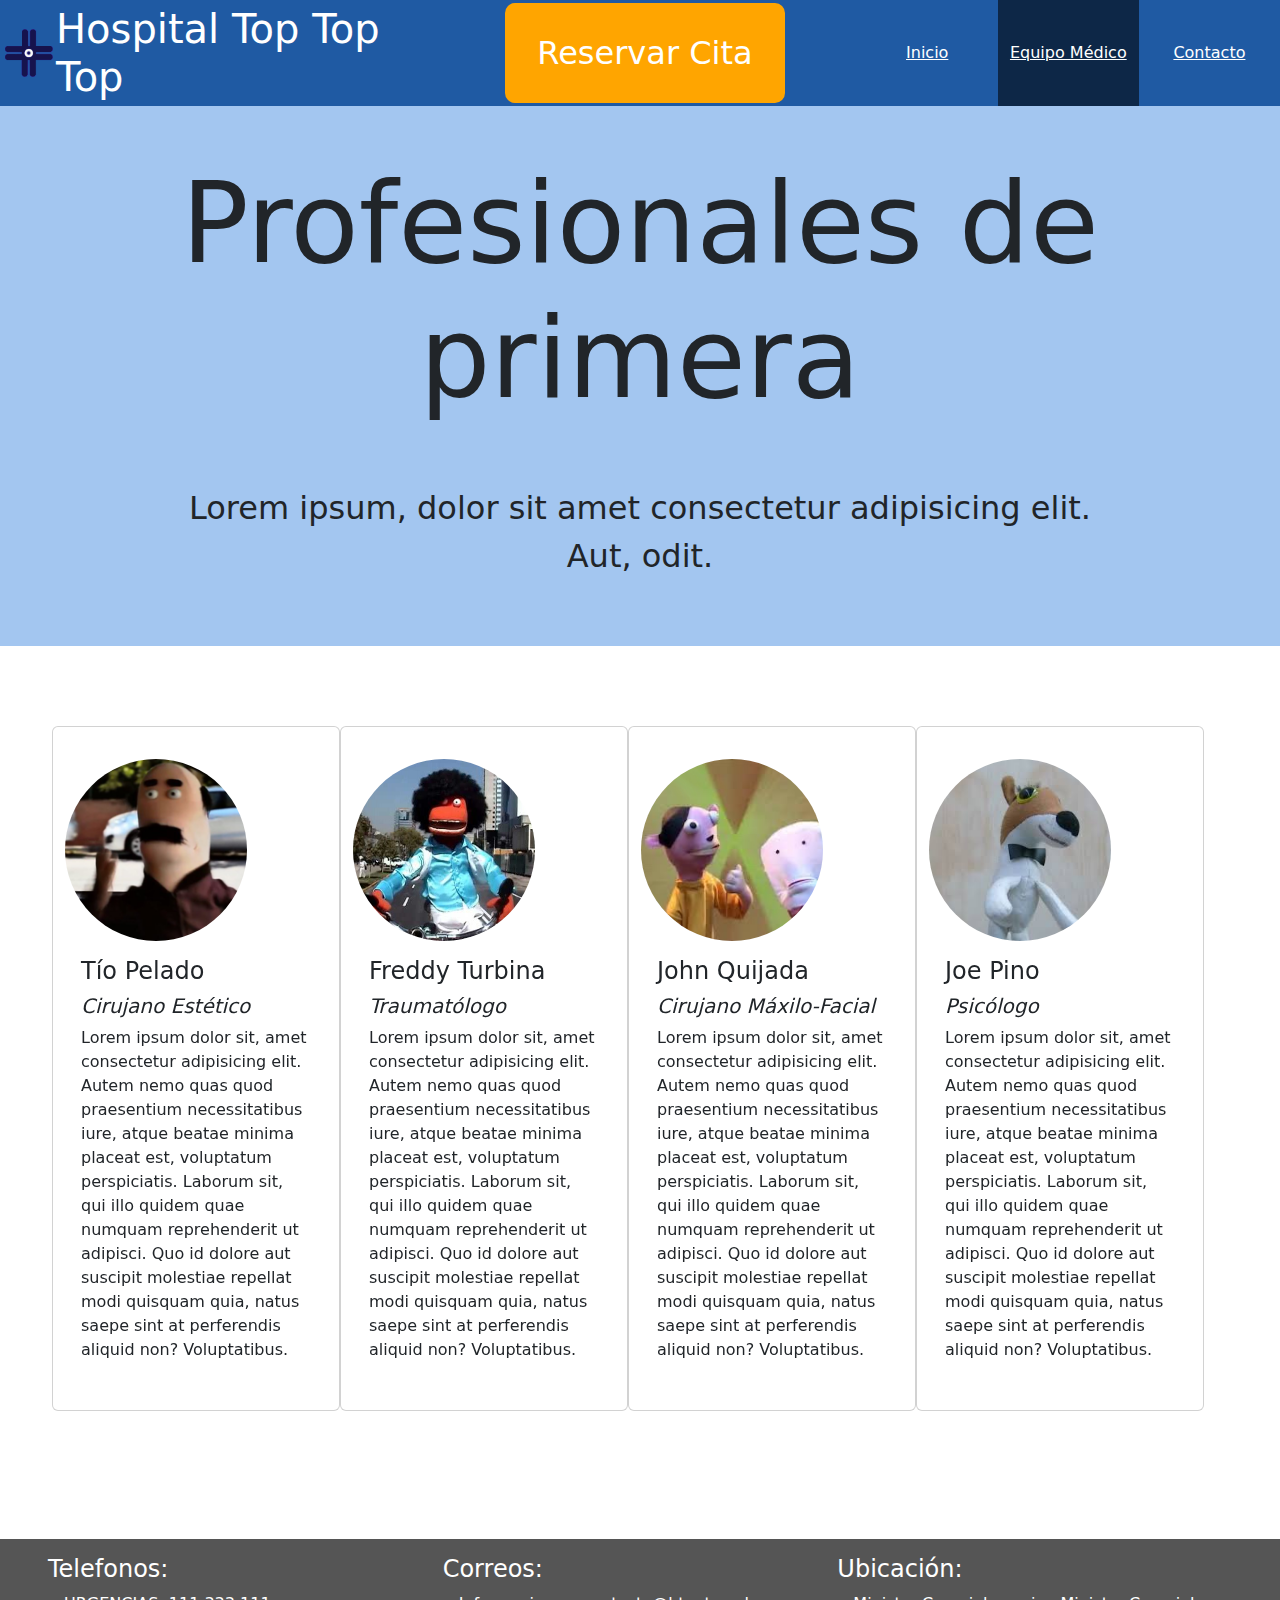
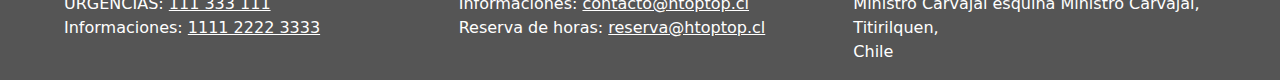
==== about.html @ 40d40662 "init commit" ====
<!DOCTYPE html>
<html lang="es">
  <head>
    <meta charset="UTF-8" />
    <meta name="viewport" content="width=device-width, initial-scale=1.0" />
    <title>Hospital Top Top | Contacto</title>
    <link rel="stylesheet" href="assets/css/main.css" />
  </head>
  <body>
    <header class="header">
      <div class="header__logo">
        <img
          class="header__logo__img"
          src="assets/img/logo.png"
          alt="Logo del Hospital"
        />
        <h1 class="header__logo__text">Hospital Top Top Top</h1>
      </div>
      <div class="header__btn">
        <button class="header__btn__item">Reservar Cita</button>
      </div>
      <nav class="header__nav">
        <a class="header__nav__link" href="index.html">Inicio</a>
        <a class="header__nav__link --current" href="about.html"
          >Equipo Médico</a
        >
        <a class="header__nav__link" href="contact.html">Contacto</a>
      </nav>
    </header>
    <section class="showcase">
      <h1 class="showcase__title">Profesionales de primera</h1>
      <p class="showcase__subtitle">
        Lorem ipsum, dolor sit amet consectetur adipisicing elit. Aut, odit.
      </p>
    </section>

    <section class="team__section">
      <div class="row">
        <div class="card doctor" style="width: 18rem">
          <img src="assets/img/doctor1.png" class="doctor__img" alt="..." />
          <div class="card-body">
            <h4 class="card-title">Tío Pelado</h4>
            <h5 class="doctor__job">Cirujano Estético</h5>
            <p class="card-text">
              Lorem ipsum dolor sit, amet consectetur adipisicing elit. Autem
              nemo quas quod praesentium necessitatibus iure, atque beatae
              minima placeat est, voluptatum perspiciatis. Laborum sit, qui illo
              quidem quae numquam reprehenderit ut adipisci. Quo id dolore aut
              suscipit molestiae repellat modi quisquam quia, natus saepe sint
              at perferendis aliquid non? Voluptatibus.
            </p>
          </div>
        </div>

        <div class="card doctor" style="width: 18rem">
          <img
            src="assets/img/doctor2.jpg"
            class="doctor__img"
            alt="Foto Traumatólogo"
          />
          <div class="card-body">
            <h4 class="card-title">Freddy Turbina</h4>
            <h5 class="doctor__job">Traumatólogo</h5>
            <p class="card-text">
              Lorem ipsum dolor sit, amet consectetur adipisicing elit. Autem
              nemo quas quod praesentium necessitatibus iure, atque beatae
              minima placeat est, voluptatum perspiciatis. Laborum sit, qui illo
              quidem quae numquam reprehenderit ut adipisci. Quo id dolore aut
              suscipit molestiae repellat modi quisquam quia, natus saepe sint
              at perferendis aliquid non? Voluptatibus.
            </p>
          </div>
        </div>

        <div class="card doctor" style="width: 18rem">
          <img
            src="assets/img/doctor3.jpg"
            class="doctor__img"
            alt="Foto Odontólogo"
          />
          <div class="card-body">
            <h4 class="card-title">John Quijada</h4>
            <h5 class="doctor__job">Cirujano Máxilo-Facial</h5>
            <p class="card-text">
              Lorem ipsum dolor sit, amet consectetur adipisicing elit. Autem
              nemo quas quod praesentium necessitatibus iure, atque beatae
              minima placeat est, voluptatum perspiciatis. Laborum sit, qui illo
              quidem quae numquam reprehenderit ut adipisci. Quo id dolore aut
              suscipit molestiae repellat modi quisquam quia, natus saepe sint
              at perferendis aliquid non? Voluptatibus.
            </p>
          </div>
        </div>

        <div class="card doctor" style="width: 18rem">
          <img
            src="assets/img/doctor4.jpg"
            class="doctor__img"
            alt="assets/img/doctor4.jpg"
          />
          <div class="card-body">
            <h4 class="card-title">Joe Pino</h4>
            <h5 class="doctor__job">Psicólogo</h5>
            <p class="card-text">
              Lorem ipsum dolor sit, amet consectetur adipisicing elit. Autem
              nemo quas quod praesentium necessitatibus iure, atque beatae
              minima placeat est, voluptatum perspiciatis. Laborum sit, qui illo
              quidem quae numquam reprehenderit ut adipisci. Quo id dolore aut
              suscipit molestiae repellat modi quisquam quia, natus saepe sint
              at perferendis aliquid non? Voluptatibus.
            </p>
          </div>
        </div>
      </div>
    </section>
    <footer class="footer">
      <div class="footer__section">
        <h3 class="footer__section__title">Telefonos:</h3>
        <ul class="footer__section__details">
          <li class="footer__section__details__item">
            URGENCIAS: <a href="">111 333 111</a>
          </li>
          <li class="footer__section__details__item">
            Informaciones: <a href="">1111 2222 3333</a>
          </li>
        </ul>
      </div>
      <div class="footer__section">
        <h3 class="footer__section__title">Correos:</h3>
        <ul class="footer__section__details">
          <li class="footer__section__details__item">
            Informaciones: <a href="">contacto@htoptop.cl</a>
          </li>
          <li class="footer__section__details__item">
            Reserva de horas: <a href="">reserva@htoptop.cl</a>
          </li>
        </ul>
      </div>
      <div class="footer__section">
        <h3 class="footer__section__title">Ubicación:</h3>
        <ul class="footer__section__details">
          <li class="footer__section__details__item">
            Ministro Carvajal esquina Ministro Carvajal,
          </li>
          <li class="footer__section__details__item">Titirilquen,</li>
          <li class="footer__section__details__item">Chile</li>
        </ul>
      </div>
    </footer>
  </body>
</html>
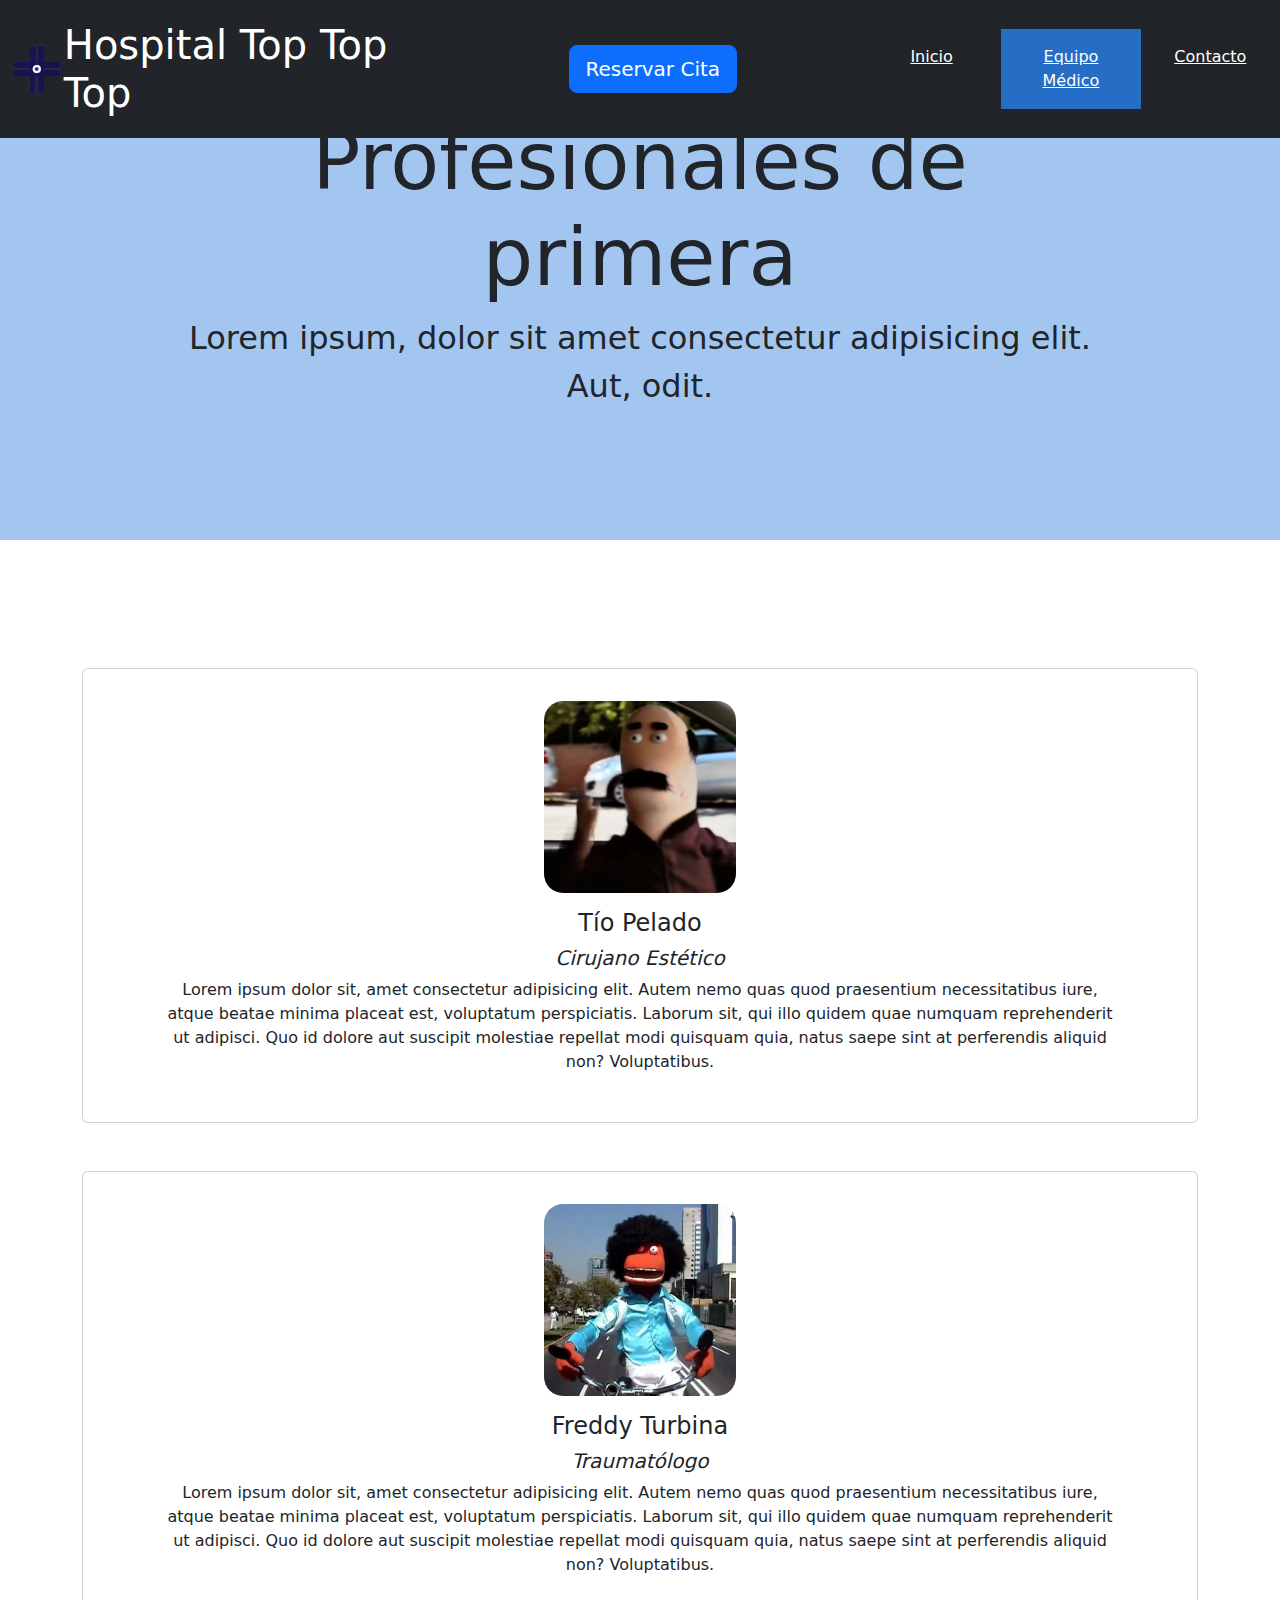
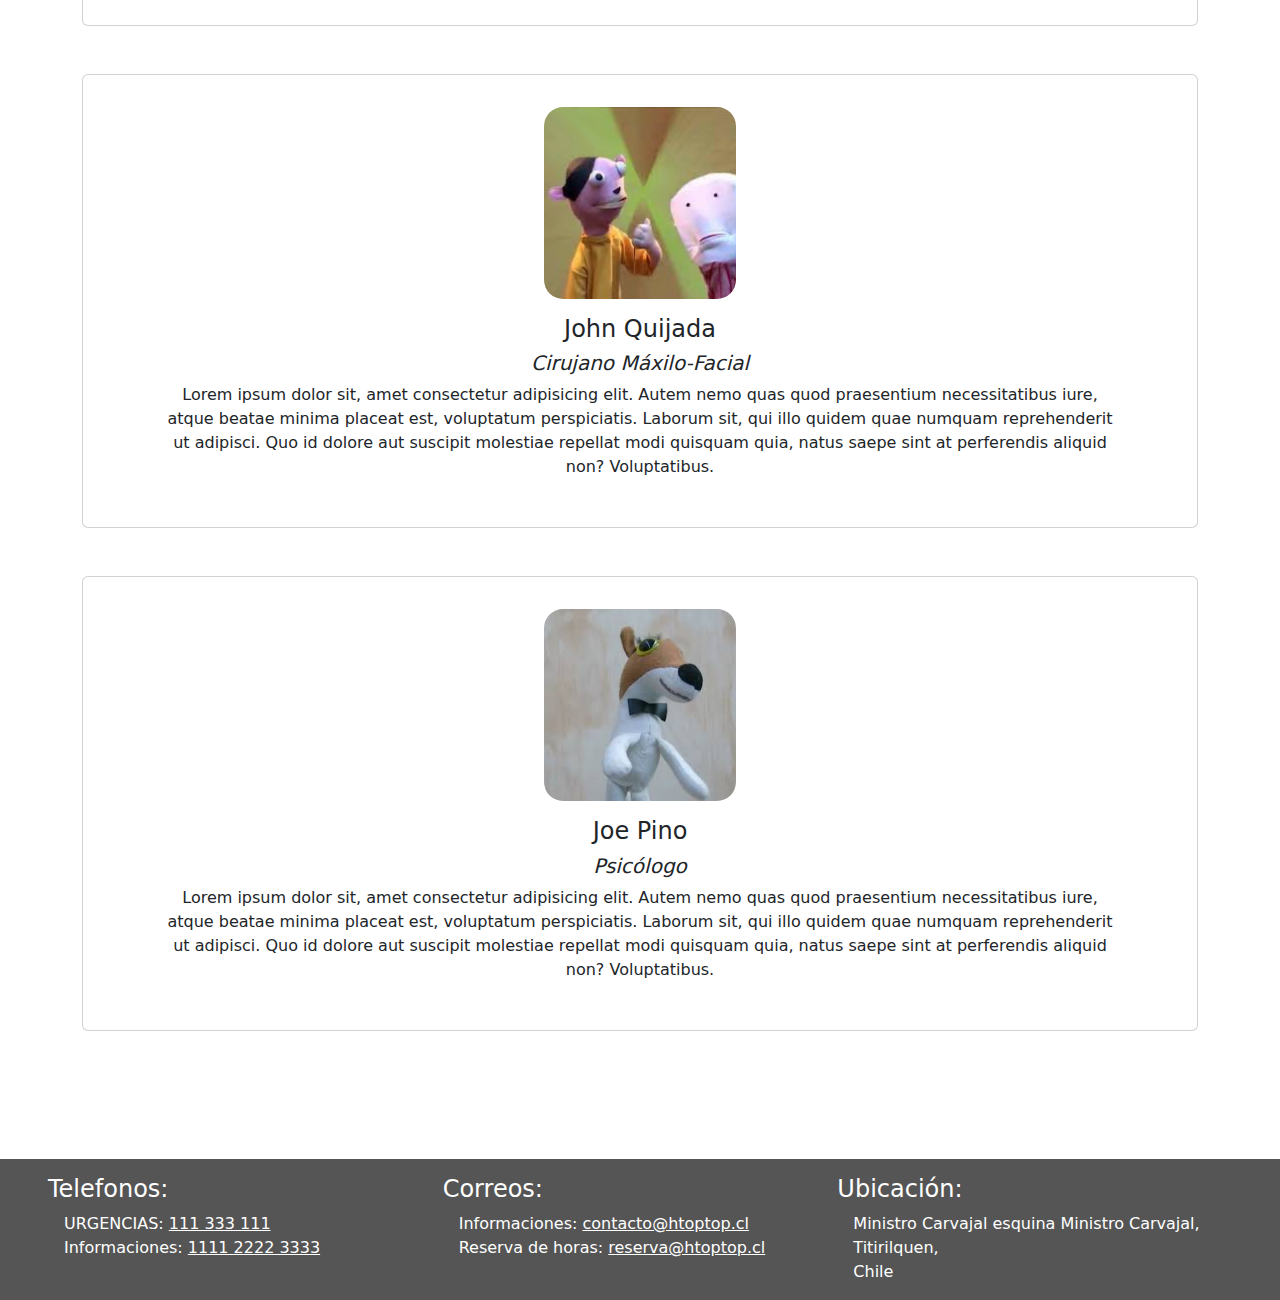
==== commit 07f4b6ee: "2nd commit" ====
--- a/about.html
+++ b/about.html
@@ -7,7 +7,7 @@
     <link rel="stylesheet" href="assets/css/main.css" />
   </head>
   <body>
-    <header class="header">
+    <header class="navbar fixed-top navbar-light bg-dark">
       <div class="header__logo">
         <img
           class="header__logo__img"
@@ -17,7 +17,7 @@
         <h1 class="header__logo__text">Hospital Top Top Top</h1>
       </div>
       <div class="header__btn">
-        <button class="header__btn__item">Reservar Cita</button>
+        <button class="btn btn-primary btn-lg">Reservar Cita</button>
       </div>
       <nav class="header__nav">
         <a class="header__nav__link" href="index.html">Inicio</a>
@@ -27,92 +27,94 @@
         <a class="header__nav__link" href="contact.html">Contacto</a>
       </nav>
     </header>
-    <section class="showcase">
-      <h1 class="showcase__title">Profesionales de primera</h1>
-      <p class="showcase__subtitle">
-        Lorem ipsum, dolor sit amet consectetur adipisicing elit. Aut, odit.
-      </p>
+
+    <section class="showcase text-center mb-5">
+      <div class="col-12">
+        <h1 class="showcase__title display-1">Profesionales de primera</h1>
+        <p class="showcase__subtitle">
+          Lorem ipsum, dolor sit amet consectetur adipisicing elit. Aut, odit.
+        </p>
+      </div>
     </section>
 
-    <section class="team__section">
-      <div class="row">
-        <div class="card doctor" style="width: 18rem">
-          <img src="assets/img/doctor1.png" class="doctor__img" alt="..." />
-          <div class="card-body">
-            <h4 class="card-title">Tío Pelado</h4>
-            <h5 class="doctor__job">Cirujano Estético</h5>
-            <p class="card-text">
-              Lorem ipsum dolor sit, amet consectetur adipisicing elit. Autem
-              nemo quas quod praesentium necessitatibus iure, atque beatae
-              minima placeat est, voluptatum perspiciatis. Laborum sit, qui illo
-              quidem quae numquam reprehenderit ut adipisci. Quo id dolore aut
-              suscipit molestiae repellat modi quisquam quia, natus saepe sint
-              at perferendis aliquid non? Voluptatibus.
-            </p>
-          </div>
-        </div>
-
-        <div class="card doctor" style="width: 18rem">
-          <img
-            src="assets/img/doctor2.jpg"
-            class="doctor__img"
-            alt="Foto Traumatólogo"
-          />
-          <div class="card-body">
-            <h4 class="card-title">Freddy Turbina</h4>
-            <h5 class="doctor__job">Traumatólogo</h5>
-            <p class="card-text">
-              Lorem ipsum dolor sit, amet consectetur adipisicing elit. Autem
-              nemo quas quod praesentium necessitatibus iure, atque beatae
-              minima placeat est, voluptatum perspiciatis. Laborum sit, qui illo
-              quidem quae numquam reprehenderit ut adipisci. Quo id dolore aut
-              suscipit molestiae repellat modi quisquam quia, natus saepe sint
-              at perferendis aliquid non? Voluptatibus.
-            </p>
-          </div>
-        </div>
-
-        <div class="card doctor" style="width: 18rem">
-          <img
-            src="assets/img/doctor3.jpg"
-            class="doctor__img"
-            alt="Foto Odontólogo"
-          />
-          <div class="card-body">
-            <h4 class="card-title">John Quijada</h4>
-            <h5 class="doctor__job">Cirujano Máxilo-Facial</h5>
-            <p class="card-text">
-              Lorem ipsum dolor sit, amet consectetur adipisicing elit. Autem
-              nemo quas quod praesentium necessitatibus iure, atque beatae
-              minima placeat est, voluptatum perspiciatis. Laborum sit, qui illo
-              quidem quae numquam reprehenderit ut adipisci. Quo id dolore aut
-              suscipit molestiae repellat modi quisquam quia, natus saepe sint
-              at perferendis aliquid non? Voluptatibus.
-            </p>
-          </div>
-        </div>
-
-        <div class="card doctor" style="width: 18rem">
-          <img
-            src="assets/img/doctor4.jpg"
-            class="doctor__img"
-            alt="assets/img/doctor4.jpg"
-          />
-          <div class="card-body">
-            <h4 class="card-title">Joe Pino</h4>
-            <h5 class="doctor__job">Psicólogo</h5>
-            <p class="card-text">
-              Lorem ipsum dolor sit, amet consectetur adipisicing elit. Autem
-              nemo quas quod praesentium necessitatibus iure, atque beatae
-              minima placeat est, voluptatum perspiciatis. Laborum sit, qui illo
-              quidem quae numquam reprehenderit ut adipisci. Quo id dolore aut
-              suscipit molestiae repellat modi quisquam quia, natus saepe sint
-              at perferendis aliquid non? Voluptatibus.
-            </p>
-          </div>
+    <div class="container container-fluid text-center team__section">
+      <div class="card col-12 doctor">
+        <img src="assets/img/doctor1.png" class="doctor__img" alt="..." />
+        <div class="card-body">
+          <h4 class="card-title">Tío Pelado</h4>
+          <h5 class="doctor__job">Cirujano Estético</h5>
+          <p class="card-text">
+            Lorem ipsum dolor sit, amet consectetur adipisicing elit. Autem nemo
+            quas quod praesentium necessitatibus iure, atque beatae minima
+            placeat est, voluptatum perspiciatis. Laborum sit, qui illo quidem
+            quae numquam reprehenderit ut adipisci. Quo id dolore aut suscipit
+            molestiae repellat modi quisquam quia, natus saepe sint at
+            perferendis aliquid non? Voluptatibus.
+          </p>
         </div>
       </div>
-    </section>
+
+      <div class="card doctor col-12">
+        <img
+          src="assets/img/doctor2.jpg"
+          class="doctor__img"
+          alt="Foto Traumatólogo"
+        />
+        <div class="card-body">
+          <h4 class="card-title">Freddy Turbina</h4>
+          <h5 class="doctor__job">Traumatólogo</h5>
+          <p class="card-text">
+            Lorem ipsum dolor sit, amet consectetur adipisicing elit. Autem nemo
+            quas quod praesentium necessitatibus iure, atque beatae minima
+            placeat est, voluptatum perspiciatis. Laborum sit, qui illo quidem
+            quae numquam reprehenderit ut adipisci. Quo id dolore aut suscipit
+            molestiae repellat modi quisquam quia, natus saepe sint at
+            perferendis aliquid non? Voluptatibus.
+          </p>
+        </div>
+      </div>
+
+      <div class="card doctor col-12">
+        <img
+          src="assets/img/doctor3.jpg"
+          class="doctor__img"
+          alt="Foto Odontólogo"
+        />
+        <div class="card-body">
+          <h4 class="card-title">John Quijada</h4>
+          <h5 class="doctor__job">Cirujano Máxilo-Facial</h5>
+          <p class="card-text">
+            Lorem ipsum dolor sit, amet consectetur adipisicing elit. Autem nemo
+            quas quod praesentium necessitatibus iure, atque beatae minima
+            placeat est, voluptatum perspiciatis. Laborum sit, qui illo quidem
+            quae numquam reprehenderit ut adipisci. Quo id dolore aut suscipit
+            molestiae repellat modi quisquam quia, natus saepe sint at
+            perferendis aliquid non? Voluptatibus.
+          </p>
+        </div>
+      </div>
+
+      <div class="card doctor col-12">
+        <img
+          src="assets/img/doctor4.jpg"
+          class="doctor__img"
+          alt="assets/img/doctor4.jpg"
+        />
+        <div class="card-body">
+          <h4 class="card-title">Joe Pino</h4>
+          <h5 class="doctor__job">Psicólogo</h5>
+          <p class="card-text">
+            Lorem ipsum dolor sit, amet consectetur adipisicing elit. Autem nemo
+            quas quod praesentium necessitatibus iure, atque beatae minima
+            placeat est, voluptatum perspiciatis. Laborum sit, qui illo quidem
+            quae numquam reprehenderit ut adipisci. Quo id dolore aut suscipit
+            molestiae repellat modi quisquam quia, natus saepe sint at
+            perferendis aliquid non? Voluptatibus.
+          </p>
+        </div>
+      </div>
+    </div>
+
     <footer class="footer">
       <div class="footer__section">
         <h3 class="footer__section__title">Telefonos:</h3>
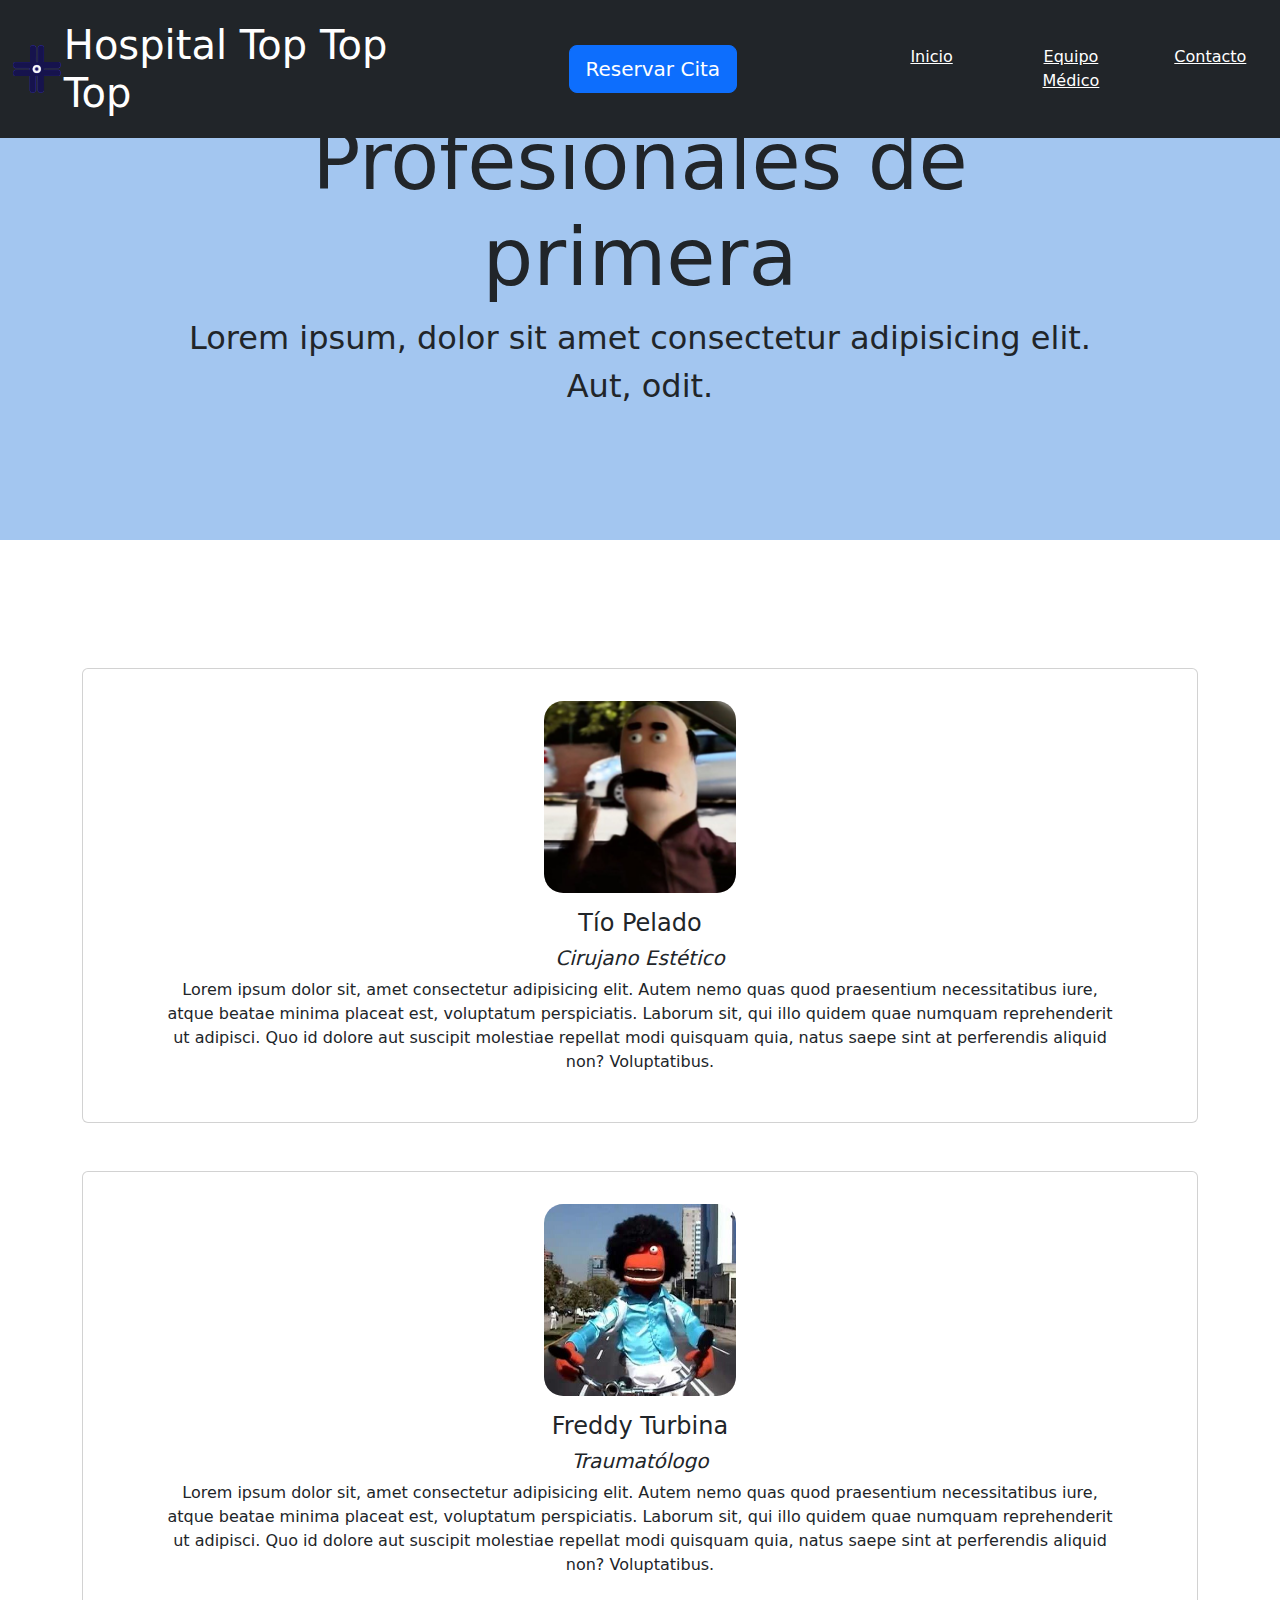
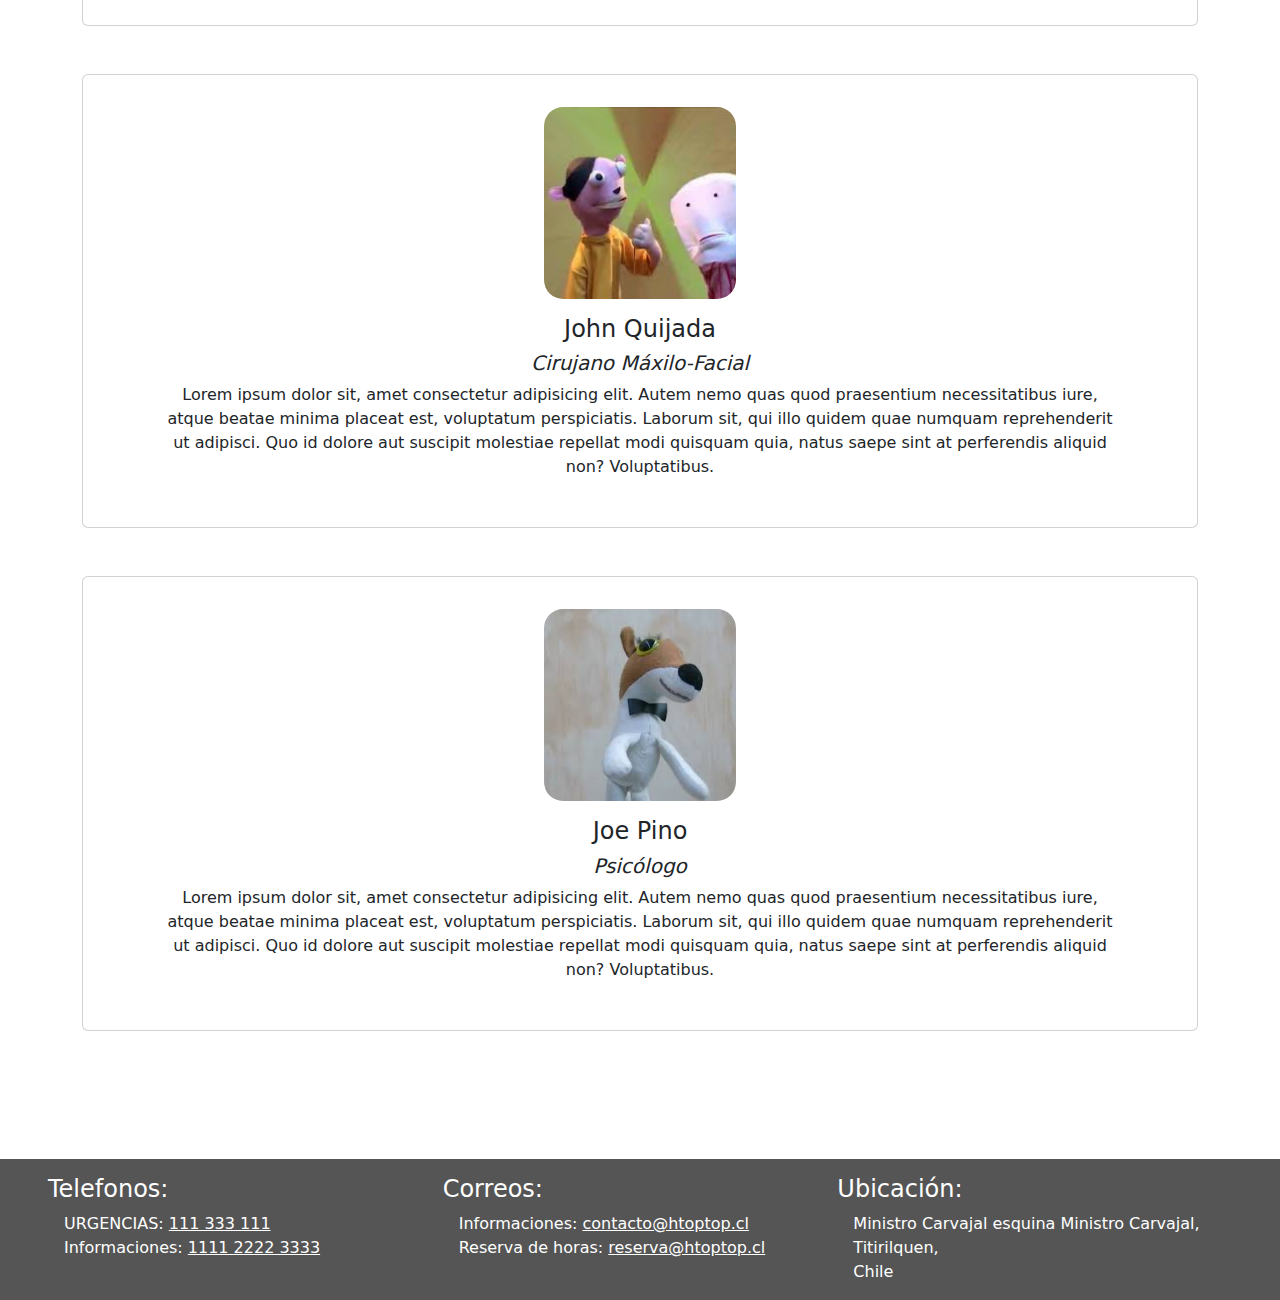
==== commit 7f6bc257: "Update TO-DO list on README" ====
--- a/about.html
+++ b/about.html
@@ -21,9 +21,7 @@
       </div>
       <nav class="header__nav">
         <a class="header__nav__link" href="index.html">Inicio</a>
-        <a class="header__nav__link --current" href="about.html"
-          >Equipo Médico</a
-        >
+        <a class="header__nav__link bg-dark" href="about.html">Equipo Médico</a>
         <a class="header__nav__link" href="contact.html">Contacto</a>
       </nav>
     </header>
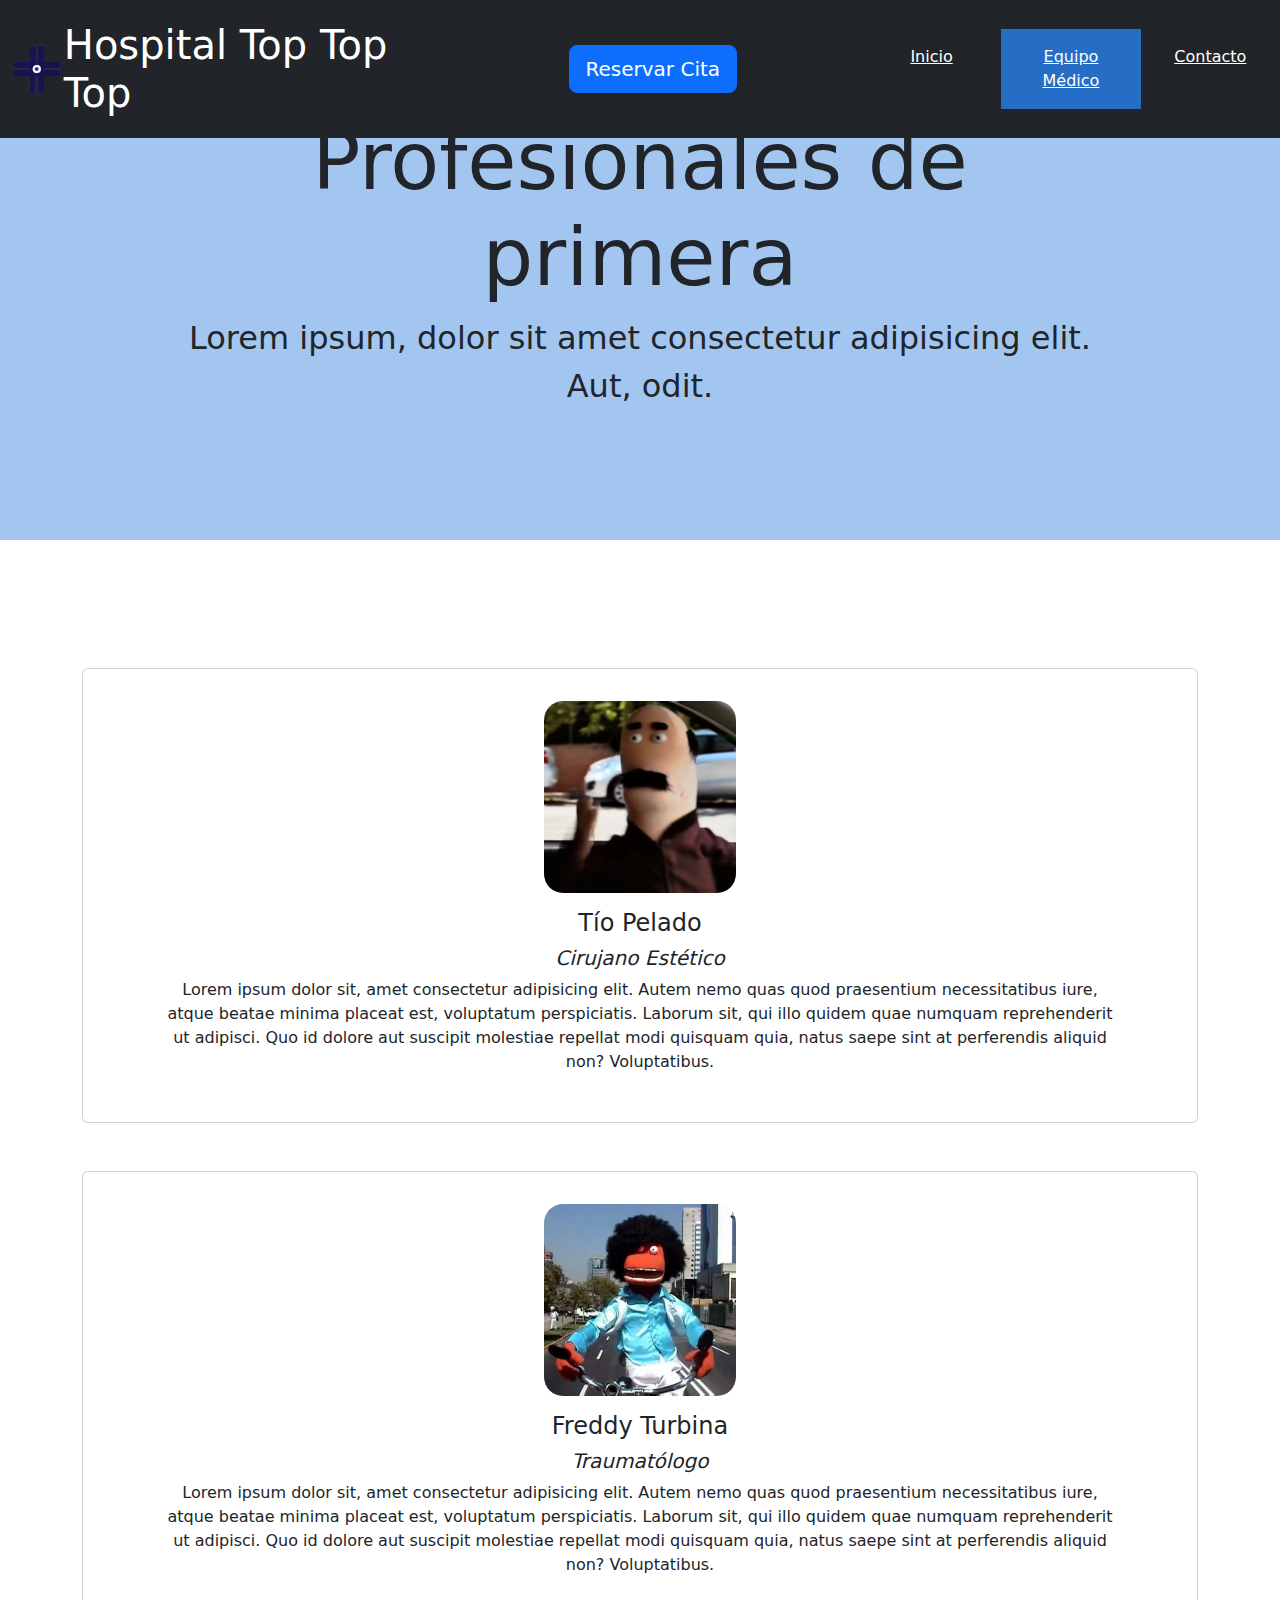
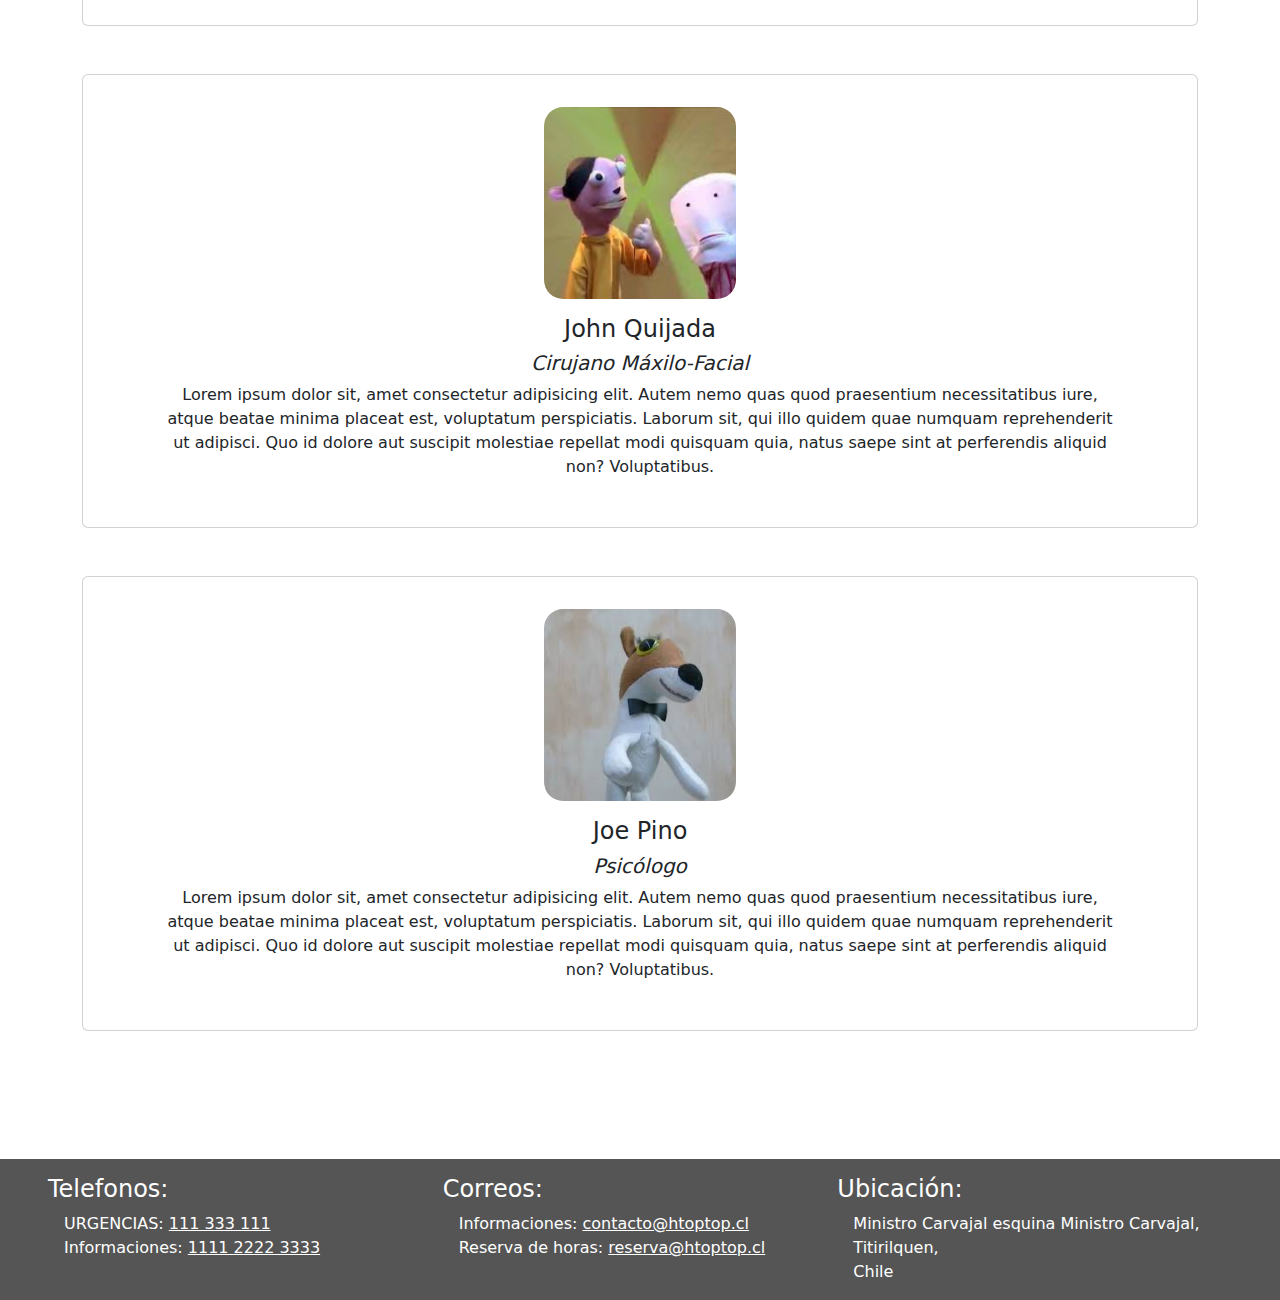
==== commit b06dc736: "Fix: Fixed navbar bugs" ====
--- a/about.html
+++ b/about.html
@@ -21,7 +21,9 @@
       </div>
       <nav class="header__nav">
         <a class="header__nav__link" href="index.html">Inicio</a>
-        <a class="header__nav__link bg-dark" href="about.html">Equipo Médico</a>
+        <a class="header__nav__link --current" href="about.html"
+          >Equipo Médico</a
+        >
         <a class="header__nav__link" href="contact.html">Contacto</a>
       </nav>
     </header>
